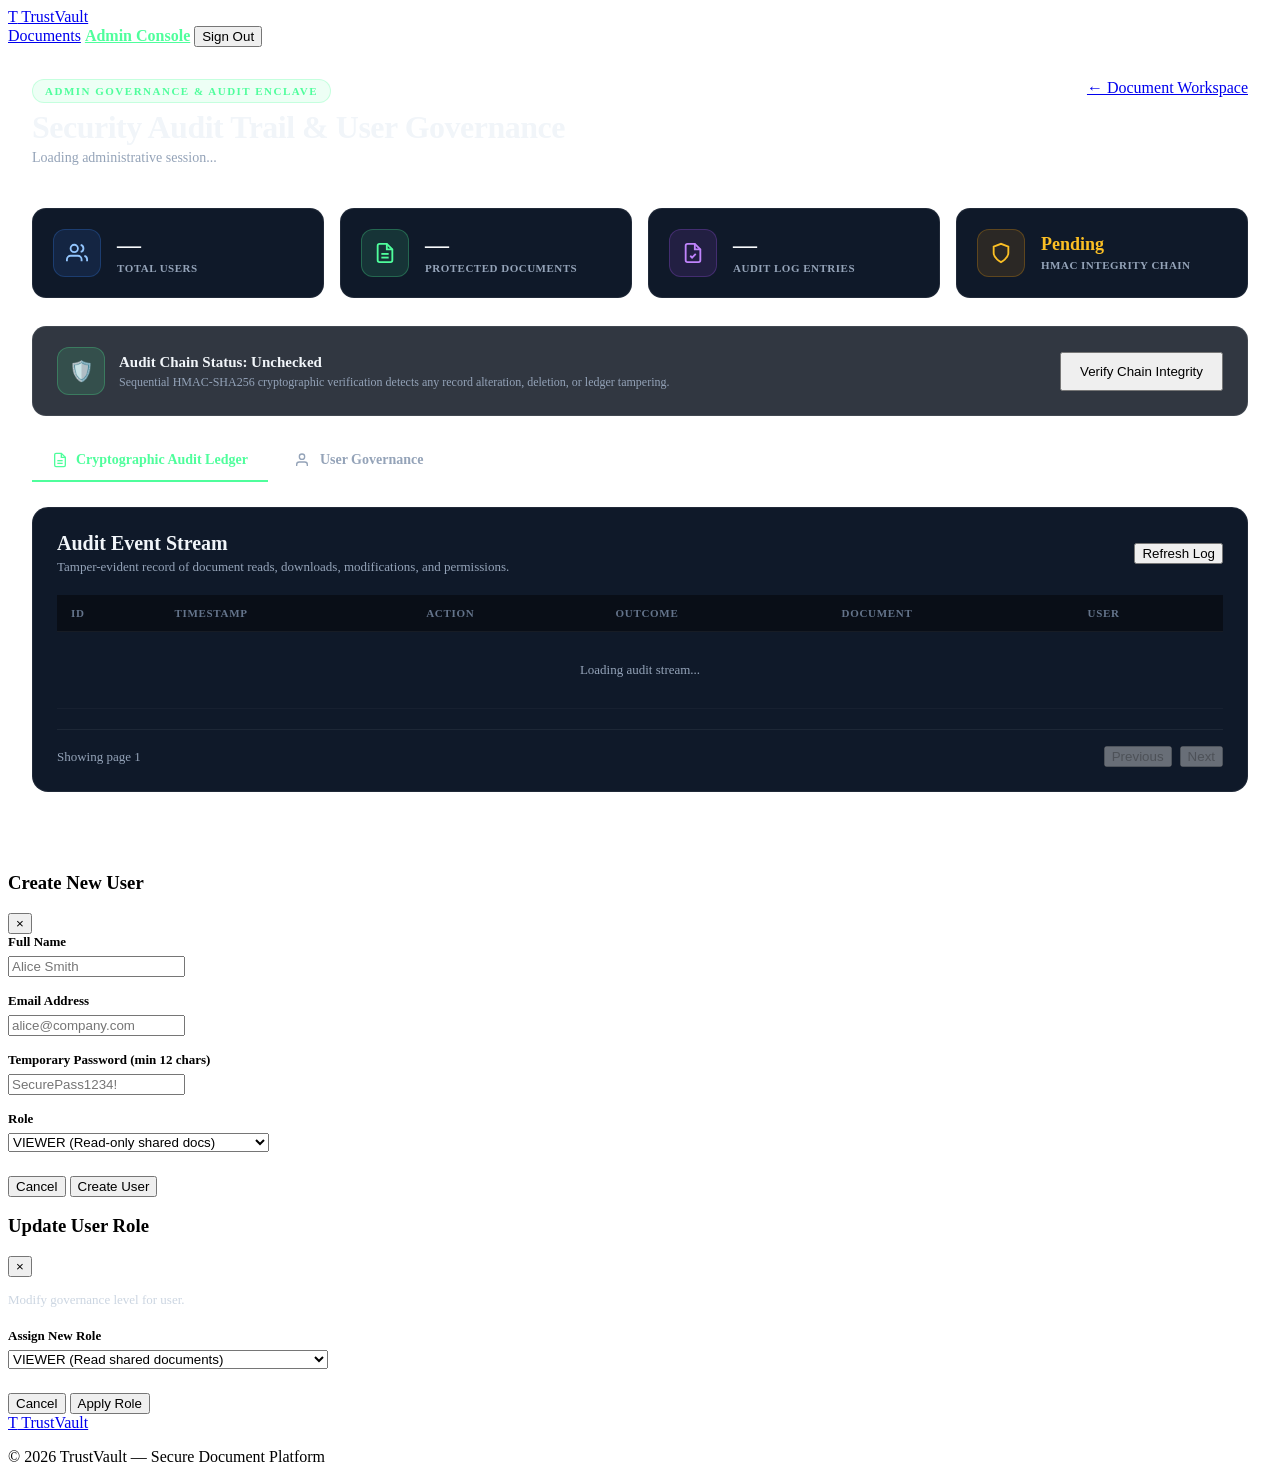
==== src/main/resources/static/admin.html @ 2dc958e0 "feat(ui): improve login, signup, dashboard, and admin document views" ====
<!DOCTYPE html>
<html lang="en">
<head>
    <meta charset="UTF-8">
    <meta name="viewport" content="width=device-width, initial-scale=1.0">
    <meta name="description" content="TrustVault Administrative Console - Cryptographic Audit Trail, Chain Integrity Verification, and User Access Management.">
    <title>TrustVault | Admin Console</title>
    <link rel="stylesheet" href="/css/style.css">
    <link rel="preconnect" href="https://fonts.googleapis.com">
    <link rel="preconnect" href="https://fonts.gstatic.com" crossorigin>
    <link href="https://fonts.googleapis.com/css2?family=Inter:wght@300;400;500;600;700;800;900&display=swap" rel="stylesheet">
    <style>
        .admin-container {
            max-width: 1300px;
            margin: 32px auto 80px;
            padding: 0 24px;
        }

        .admin-header {
            display: flex;
            justify-content: space-between;
            align-items: flex-start;
            flex-wrap: wrap;
            gap: 20px;
            margin-bottom: 28px;
        }

        .admin-title-group h1 {
            font-size: 32px;
            font-weight: 800;
            margin: 6px 0 4px;
            letter-spacing: -0.5px;
            color: #f1f5f9;
        }

        .admin-badge {
            display: inline-flex;
            align-items: center;
            gap: 6px;
            padding: 5px 12px;
            background: rgba(79, 254, 156, 0.1);
            border: 1px solid rgba(79, 254, 156, 0.25);
            border-radius: 999px;
            color: #4ffe9c;
            font-size: 11px;
            font-weight: 800;
            letter-spacing: 1.5px;
            text-transform: uppercase;
        }

        .stats-grid {
            display: grid;
            grid-template-columns: repeat(auto-fit, minmax(220px, 1fr));
            gap: 16px;
            margin-bottom: 28px;
        }

        .stat-card {
            background: #0f1929;
            border: 1px solid rgba(255, 255, 255, 0.07);
            border-radius: 14px;
            padding: 20px;
            display: flex;
            align-items: center;
            gap: 16px;
            transition: all 0.2s ease;
        }

        .stat-card:hover {
            border-color: rgba(79, 254, 156, 0.2);
            box-shadow: 0 8px 24px rgba(0, 0, 0, 0.35);
        }

        .stat-icon {
            width: 46px;
            height: 46px;
            border-radius: 12px;
            display: grid;
            place-items: center;
            flex-shrink: 0;
        }

        .stat-icon-users {
            background: rgba(59, 130, 246, 0.12);
            color: #93c5fd;
            border: 1px solid rgba(59, 130, 246, 0.25);
        }

        .stat-icon-docs {
            background: rgba(79, 254, 156, 0.12);
            color: #4ffe9c;
            border: 1px solid rgba(79, 254, 156, 0.25);
        }

        .stat-icon-audit {
            background: rgba(168, 85, 247, 0.12);
            color: #c084fc;
            border: 1px solid rgba(168, 85, 247, 0.25);
        }

        .stat-icon-chain {
            background: rgba(245, 158, 11, 0.12);
            color: #fbbf24;
            border: 1px solid rgba(245, 158, 11, 0.25);
        }

        .stat-value {
            font-size: 24px;
            font-weight: 800;
            color: #f8fafc;
            line-height: 1.1;
        }

        .stat-label {
            font-size: 11px;
            color: #94a3b8;
            font-weight: 600;
            text-transform: uppercase;
            letter-spacing: 0.5px;
            margin-top: 4px;
        }

        .admin-tabs {
            display: flex;
            gap: 8px;
            border-bottom: 1px solid rgba(255, 255, 255, 0.08);
            margin-bottom: 24px;
            overflow-x: auto;
        }

        .admin-tab {
            padding: 12px 20px;
            font-size: 14px;
            font-weight: 600;
            color: #94a3b8;
            background: transparent;
            border: none;
            border-bottom: 2px solid transparent;
            cursor: pointer;
            transition: all 0.2s ease;
            display: inline-flex;
            align-items: center;
            gap: 8px;
            white-space: nowrap;
            font-family: inherit;
        }

        .admin-tab:hover {
            color: #f1f5f9;
        }

        .admin-tab.active {
            color: #4ffe9c;
            border-bottom-color: #4ffe9c;
        }

        .admin-card {
            background: #0f1929;
            border: 1px solid rgba(255, 255, 255, 0.07);
            border-radius: 16px;
            padding: 24px;
            margin-bottom: 28px;
        }

        .card-header-flex {
            display: flex;
            justify-content: space-between;
            align-items: center;
            flex-wrap: wrap;
            gap: 16px;
            margin-bottom: 20px;
        }

        .card-header-flex h2 {
            font-size: 20px;
            font-weight: 700;
            margin: 0;
            display: flex;
            align-items: center;
            gap: 10px;
            color: #f1f5f9;
        }

        .integrity-box {
            display: flex;
            align-items: center;
            justify-content: space-between;
            flex-wrap: wrap;
            gap: 16px;
            padding: 20px 24px;
            background: rgba(13, 20, 32, 0.85);
            border: 1px solid rgba(255, 255, 255, 0.08);
            border-radius: 14px;
            margin-bottom: 24px;
        }

        .integrity-status {
            display: flex;
            align-items: center;
            gap: 14px;
        }

        .integrity-icon-shield {
            width: 46px;
            height: 46px;
            border-radius: 12px;
            background: rgba(79, 254, 156, 0.12);
            border: 1px solid rgba(79, 254, 156, 0.25);
            display: grid;
            place-items: center;
            color: #4ffe9c;
            font-size: 20px;
        }

        .integrity-icon-shield.failed {
            background: rgba(239, 68, 68, 0.15);
            border-color: rgba(239, 68, 68, 0.35);
            color: #ef4444;
        }

        .table-responsive {
            width: 100%;
            overflow-x: auto;
            -webkit-overflow-scrolling: touch;
        }

        .data-table {
            width: 100%;
            border-collapse: collapse;
            font-size: 13px;
            text-align: left;
        }

        .data-table th {
            padding: 12px 14px;
            background: #090e17;
            color: #64748b;
            font-weight: 700;
            font-size: 11px;
            text-transform: uppercase;
            letter-spacing: 0.7px;
            border-bottom: 1px solid rgba(255, 255, 255, 0.06);
            white-space: nowrap;
        }

        .data-table td {
            padding: 13px 14px;
            border-bottom: 1px solid rgba(255, 255, 255, 0.03);
            vertical-align: middle;
            color: #cbd5e1;
        }

        .data-table tr:hover td {
            background: rgba(255, 255, 255, 0.02);
        }

        .badge-status {
            display: inline-block;
            padding: 3px 8px;
            border-radius: 6px;
            font-size: 10px;
            font-weight: 750;
            text-transform: uppercase;
            letter-spacing: 0.5px;
        }

        .badge-success {
            background: rgba(79, 254, 156, 0.12);
            color: #4ffe9c;
            border: 1px solid rgba(79, 254, 156, 0.25);
        }

        .badge-denied, .badge-failed {
            background: rgba(239, 68, 68, 0.12);
            color: #fca5a5;
            border: 1px solid rgba(239, 68, 68, 0.3);
        }

        .badge-role {
            background: rgba(59, 130, 246, 0.12);
            color: #93c5fd;
            border: 1px solid rgba(59, 130, 246, 0.25);
        }

        .pagination {
            display: flex;
            justify-content: space-between;
            align-items: center;
            margin-top: 20px;
            padding-top: 16px;
            border-top: 1px solid rgba(255, 255, 255, 0.06);
            font-size: 13px;
            color: #94a3b8;
        }

        .pagination-actions {
            display: flex;
            gap: 8px;
        }
    </style>
</head>
<body>
    <div id="toast-container"></div>

    <header class="navbar">
        <a class="brand" href="/dashboard.html">
            <span class="brand-icon">T</span>
            TrustVault
        </a>
        <nav>
            <a href="/dashboard.html">Documents</a>
            <a href="/admin.html" style="color: #4ffe9c; font-weight: 700;">Admin Console</a>
            <button id="nav-logout-btn" class="nav-btn" style="cursor: pointer;">Sign Out</button>
        </nav>
    </header>

    <main class="admin-container">
        <div class="admin-header">
            <div class="admin-title-group">
                <span class="admin-badge">Admin Governance & Audit Enclave</span>
                <h1>Security Audit Trail & User Governance</h1>
                <p id="admin-user-info" class="muted" style="color: #94a3b8; font-size: 14px; margin-top: 4px;">Loading administrative session...</p>
            </div>
            <div>
                <a href="/dashboard.html" class="btn btn-secondary btn-sm">
                    &larr; Document Workspace
                </a>
            </div>
        </div>

        <!-- STATS OVERVIEW CARDS -->
        <div class="stats-grid">
            <div class="stat-card">
                <div class="stat-icon stat-icon-users">
                    <svg width="22" height="22" viewBox="0 0 24 24" fill="none" stroke="currentColor" stroke-width="2">
                        <path d="M17 21v-2a4 4 0 0 0-4-4H5a4 4 0 0 0-4 4v2"></path>
                        <circle cx="9" cy="7" r="4"></circle>
                        <path d="M23 21v-2a4 4 0 0 0-3-3.87"></path>
                        <path d="M16 3.13a4 4 0 0 1 0 7.75"></path>
                    </svg>
                </div>
                <div>
                    <div class="stat-value" id="stat-total-users">&mdash;</div>
                    <div class="stat-label">Total Users</div>
                </div>
            </div>

            <div class="stat-card">
                <div class="stat-icon stat-icon-docs">
                    <svg width="22" height="22" viewBox="0 0 24 24" fill="none" stroke="currentColor" stroke-width="2">
                        <path d="M14 2H6a2 2 0 0 0-2 2v16a2 2 0 0 0 2 2h12a2 2 0 0 0 2-2V8z"></path>
                        <polyline points="14 2 14 8 20 8"></polyline>
                        <line x1="16" y1="13" x2="8" y2="13"></line>
                        <line x1="16" y1="17" x2="8" y2="17"></line>
                    </svg>
                </div>
                <div>
                    <div class="stat-value" id="stat-total-docs">&mdash;</div>
                    <div class="stat-label">Protected Documents</div>
                </div>
            </div>

            <div class="stat-card">
                <div class="stat-icon stat-icon-audit">
                    <svg width="22" height="22" viewBox="0 0 24 24" fill="none" stroke="currentColor" stroke-width="2">
                        <path d="M14 2H6a2 2 0 0 0-2 2v16a2 2 0 0 0 2 2h12a2 2 0 0 0 2-2V8z"></path>
                        <polyline points="14 2 14 8 20 8"></polyline>
                        <path d="M9 15l2 2 4-4"></path>
                    </svg>
                </div>
                <div>
                    <div class="stat-value" id="stat-total-audit">&mdash;</div>
                    <div class="stat-label">Audit Log Entries</div>
                </div>
            </div>

            <div class="stat-card">
                <div class="stat-icon stat-icon-chain">
                    <svg width="22" height="22" viewBox="0 0 24 24" fill="none" stroke="currentColor" stroke-width="2">
                        <path d="M12 22s8-4 8-10V5l-8-3-8 3v7c0 6 8 10 8 10z"></path>
                    </svg>
                </div>
                <div>
                    <div class="stat-value" id="stat-chain-status" style="font-size: 18px; color: #fbbf24;">Pending</div>
                    <div class="stat-label">HMAC Integrity Chain</div>
                </div>
            </div>
        </div>

        <!-- Integrity Verification Banner -->
        <section class="integrity-box">
            <div class="integrity-status">
                <div id="integrity-shield" class="integrity-icon-shield">
                    🛡️
                </div>
                <div>
                    <strong id="integrity-status-text" style="font-size: 15px; color: #f1f5f9;">Audit Chain Status: Unchecked</strong>
                    <p id="integrity-detail-text" class="muted" style="margin: 4px 0 0; font-size: 12px; color: #94a3b8;">
                        Sequential HMAC-SHA256 cryptographic verification detects any record alteration, deletion, or ledger tampering.
                    </p>
                </div>
            </div>
            <button id="btn-verify-chain" class="btn btn-primary" style="padding: 10px 18px;">
                Verify Chain Integrity
            </button>
        </section>

        <!-- Navigation Tabs -->
        <div class="admin-tabs">
            <button class="admin-tab active" data-tab="tab-audit">
                <svg width="16" height="16" viewBox="0 0 24 24" fill="none" stroke="currentColor" stroke-width="2">
                    <path d="M14 2H6a2 2 0 0 0-2 2v16a2 2 0 0 0 2 2h12a2 2 0 0 0 2-2V8z"></path>
                    <polyline points="14 2 14 8 20 8"></polyline>
                    <line x1="16" y1="13" x2="8" y2="13"></line>
                    <line x1="16" y1="17" x2="8" y2="17"></line>
                </svg>
                Cryptographic Audit Ledger
            </button>
            <button class="admin-tab" data-tab="tab-users">
                <svg width="16" height="16" viewBox="0 0 24 24" fill="none" stroke="currentColor" stroke-width="2">
                    <path d="M17 21v-2a4 4 0 0 0-4-4H5a4 4 0 0 0-4 4v2"></path>
                    <circle cx="9" cy="7" r="4"></circle>
                </svg>
                User Governance
            </button>
        </div>

        <!-- TAB 1: AUDIT LOG -->
        <section id="tab-audit" class="admin-tab-content">
            <div class="admin-card">
                <div class="card-header-flex">
                    <div>
                        <h2>Audit Event Stream</h2>
                        <p class="muted" style="margin: 4px 0 0; font-size: 13px; color: #94a3b8;">
                            Tamper-evident record of document reads, downloads, modifications, and permissions.
                        </p>
                    </div>
                    <div>
                        <button id="btn-refresh-audit" class="btn btn-secondary btn-sm">
                            Refresh Log
                        </button>
                    </div>
                </div>

                <div class="table-responsive">
                    <table class="data-table" id="audit-table">
                        <thead>
                            <tr>
                                <th>ID</th>
                                <th>Timestamp</th>
                                <th>Action</th>
                                <th>Outcome</th>
                                <th>Document</th>
                                <th>User</th>
                            </tr>
                        </thead>
                        <tbody id="audit-table-body">
                            <tr>
                                <td colspan="6" style="text-align: center; color: #94a3b8; padding: 30px;">
                                    Loading audit stream...
                                </td>
                            </tr>
                        </tbody>
                    </table>
                </div>

                <div class="pagination">
                    <span id="audit-pagination-info">Showing page 1</span>
                    <div class="pagination-actions">
                        <button id="btn-audit-prev" class="btn btn-secondary btn-sm" disabled>Previous</button>
                        <button id="btn-audit-next" class="btn btn-secondary btn-sm" disabled>Next</button>
                    </div>
                </div>
            </div>
        </section>

        <!-- TAB 2: USERS -->
        <section id="tab-users" class="admin-tab-content" style="display: none;">
            <div class="admin-card">
                <div class="card-header-flex">
                    <div>
                        <h2>User Directory</h2>
                        <p class="muted" style="margin: 4px 0 0; font-size: 13px; color: #94a3b8;">
                            Manage accounts, roles (ADMIN, OWNER, VIEWER), and login permissions.
                        </p>
                    </div>
                    <div>
                        <button id="btn-open-create-user" class="btn btn-primary btn-sm">
                            + Add New User
                        </button>
                    </div>
                </div>

                <div class="table-responsive">
                    <table class="data-table" id="users-table">
                        <thead>
                            <tr>
                                <th>ID</th>
                                <th>Full Name</th>
                                <th>Email</th>
                                <th>Role</th>
                                <th>Status</th>
                                <th>Created</th>
                                <th>Actions</th>
                            </tr>
                        </thead>
                        <tbody id="users-table-body">
                            <tr>
                                <td colspan="7" style="text-align: center; color: #94a3b8; padding: 30px;">
                                    Loading users...
                                </td>
                            </tr>
                        </tbody>
                    </table>
                </div>
            </div>
        </section>
    </main>

    <!-- Create User Modal -->
    <div id="create-user-modal" class="modal-overlay">
        <div class="modal-card">
            <div class="modal-header">
                <h3>Create New User</h3>
                <button type="button" class="btn-close" id="btn-close-modal">&times;</button>
            </div>

            <form id="create-user-form">
                <div class="form-group" style="margin-bottom: 16px;">
                    <label for="new-user-name" style="display: block; font-size: 13px; font-weight: 600; margin-bottom: 6px;">
                        Full Name
                    </label>
                    <input type="text" id="new-user-name" class="form-control" placeholder="Alice Smith" required>
                </div>

                <div class="form-group" style="margin-bottom: 16px;">
                    <label for="new-user-email" style="display: block; font-size: 13px; font-weight: 600; margin-bottom: 6px;">
                        Email Address
                    </label>
                    <input type="email" id="new-user-email" class="form-control" placeholder="alice@company.com" required>
                </div>

                <div class="form-group" style="margin-bottom: 16px;">
                    <label for="new-user-password" style="display: block; font-size: 13px; font-weight: 600; margin-bottom: 6px;">
                        Temporary Password (min 12 chars)
                    </label>
                    <input type="password" id="new-user-password" class="form-control" placeholder="SecurePass1234!" minlength="12" required>
                </div>

                <div class="form-group" style="margin-bottom: 24px;">
                    <label for="new-user-role" style="display: block; font-size: 13px; font-weight: 600; margin-bottom: 6px;">
                        Role
                    </label>
                    <select id="new-user-role" class="form-control" required>
                        <option value="VIEWER">VIEWER (Read-only shared docs)</option>
                        <option value="OWNER">OWNER (Upload and share docs)</option>
                        <option value="ADMIN">ADMIN (Full audit and user governance)</option>
                    </select>
                </div>

                <div id="modal-error-msg" class="alert-box alert-error" style="margin-bottom: 16px;"></div>

                <div class="modal-footer">
                    <button type="button" class="btn btn-secondary" id="btn-cancel-modal">Cancel</button>
                    <button type="submit" class="btn btn-primary" id="btn-submit-user">Create User</button>
                </div>
            </form>
        </div>
    </div>

    <!-- Role Change Confirmation Modal -->
    <div id="change-role-modal" class="modal-overlay">
        <div class="modal-card">
            <div class="modal-header">
                <h3>Update User Role</h3>
                <button type="button" class="btn-close" id="btn-close-role-modal">&times;</button>
            </div>

            <form id="change-role-form">
                <input type="hidden" id="role-user-id" value="">

                <p id="role-user-desc" class="muted" style="font-size: 13px; color: #cbd5e1; margin-bottom: 18px; line-height: 1.5;">
                    Modify governance level for user.
                </p>

                <div class="form-group" style="margin-bottom: 24px;">
                    <label for="target-user-role" style="display: block; font-size: 13px; font-weight: 600; margin-bottom: 6px;">
                        Assign New Role
                    </label>
                    <select id="target-user-role" class="form-control" required>
                        <option value="VIEWER">VIEWER (Read shared documents)</option>
                        <option value="OWNER">OWNER (Upload, manage, and share documents)</option>
                        <option value="ADMIN">ADMIN (Full governance and audit privileges)</option>
                    </select>
                </div>

                <div class="modal-footer">
                    <button type="button" class="btn btn-secondary" id="btn-cancel-role-modal">Cancel</button>
                    <button type="submit" class="btn btn-primary" id="btn-confirm-role-change">Apply Role</button>
                </div>
            </form>
        </div>
    </div>

    <footer>
        <a class="brand" href="/dashboard.html">
            <span class="brand-icon">T</span>
            TrustVault
        </a>
        <p class="copyright">&copy; 2026 TrustVault &mdash; Secure Document Platform</p>
    </footer>

    <script src="/js/admin.js" defer></script>
</body>
</html>
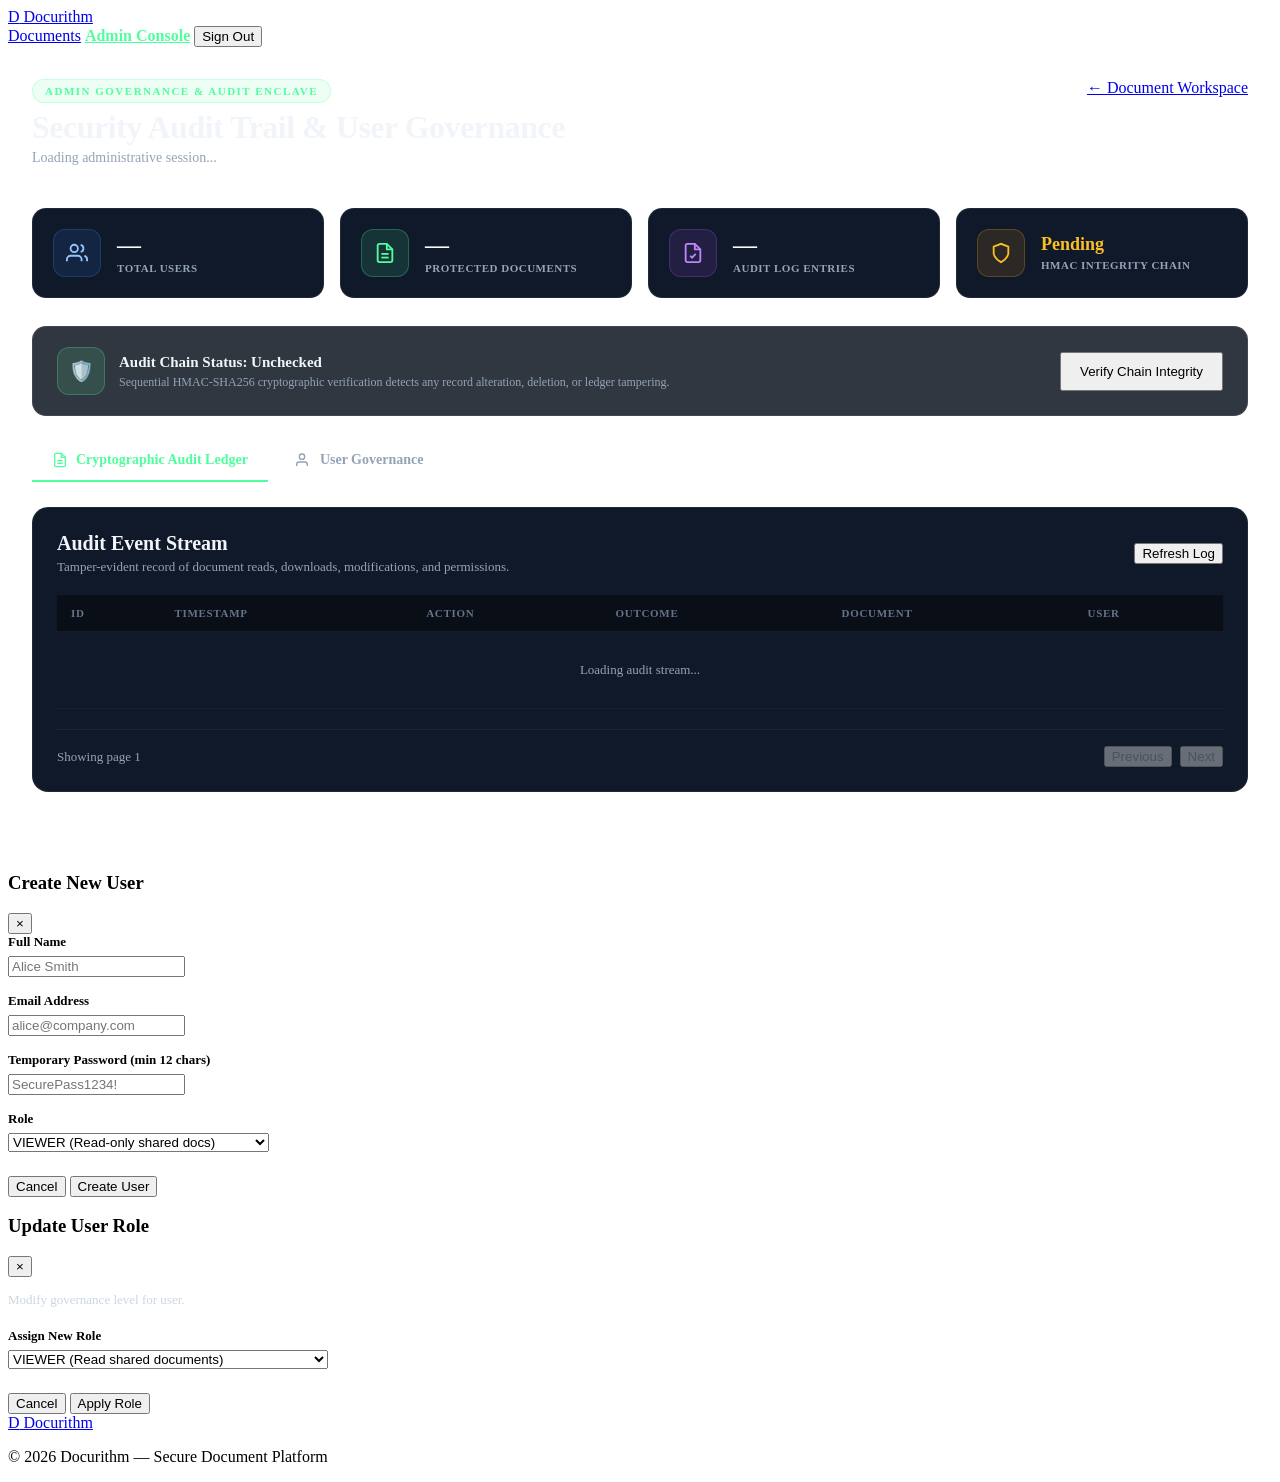
==== commit 834e3c24: "feat(deploy): prepare Docurithm for Supabase and Render" ====
--- a/src/main/resources/static/admin.html
+++ b/src/main/resources/static/admin.html
@@ -3,8 +3,8 @@
 <head>
     <meta charset="UTF-8">
     <meta name="viewport" content="width=device-width, initial-scale=1.0">
-    <meta name="description" content="TrustVault Administrative Console - Cryptographic Audit Trail, Chain Integrity Verification, and User Access Management.">
-    <title>TrustVault | Admin Console</title>
+    <meta name="description" content="Docurithm Administrative Console - Cryptographic Audit Trail, Chain Integrity Verification, and User Access Management.">
+    <title>Docurithm | Admin Console</title>
     <link rel="stylesheet" href="/css/style.css">
     <link rel="preconnect" href="https://fonts.googleapis.com">
     <link rel="preconnect" href="https://fonts.gstatic.com" crossorigin>
@@ -304,8 +304,8 @@
 
     <header class="navbar">
         <a class="brand" href="/dashboard.html">
-            <span class="brand-icon">T</span>
-            TrustVault
+            <span class="brand-icon">D</span>
+            Docurithm
         </a>
         <nav>
             <a href="/dashboard.html">Documents</a>
@@ -604,10 +604,10 @@
 
     <footer>
         <a class="brand" href="/dashboard.html">
-            <span class="brand-icon">T</span>
-            TrustVault
+            <span class="brand-icon">D</span>
+            Docurithm
         </a>
-        <p class="copyright">&copy; 2026 TrustVault &mdash; Secure Document Platform</p>
+        <p class="copyright">&copy; 2026 Docurithm &mdash; Secure Document Platform</p>
     </footer>
 
     <script src="/js/admin.js" defer></script>
